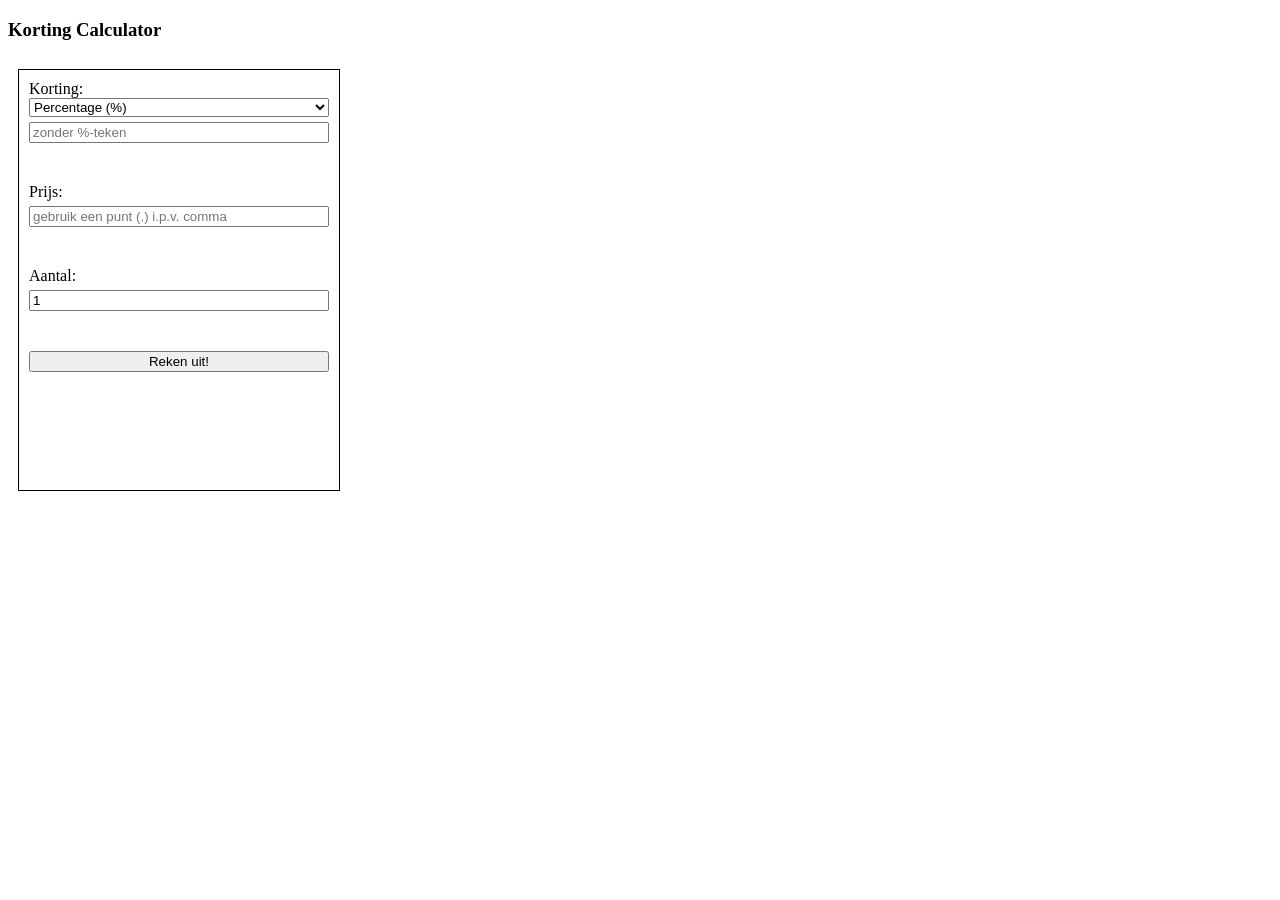
==== kortingCalculator.html @ cf7d1d80 "switched price and discount input fields" ====
<!DOCTYPE html>
<html lang="nl">
<head>
    <meta charset="UTF-8">
    <meta name="viewport" content="width=device-width, initial-scale=1.0">
    <link rel="stylesheet" href="styles.css">
    <title>Korting calculator</title>
</head>
<body>
  <h3>Korting Calculator</h3>
    <div class="mainContainer">
      <div class="calculatorContainer">
        <label for="discountType">Korting:</label>
        <select class="discountType" name="discountType" onchange="changeDiscountInput(this)">
          <option value="percentage">Percentage (%)</option>
          <option value="1plus1free">... + ... gratis</option>
        </select>
        <div class="discountContainer">
          <input type="text" class="discountInput" name="discountPercentage" placeholder="zonder %-teken">
        </div>
        <div class="discountPercentageError"></div>
        <label for="price">Prijs:</label>
        <input type="text" class="priceInput" name="price" placeholder="gebruik een punt (.) i.p.v. comma">
        <div class="priceError"></div>
        <label for="quantity">Aantal:</label>
        <input type="number" class="quantityInput" name="quantity" value="1">
        <div class="quantityError"></div>
        <button class="calculationButton" onclick="calculateDiscount(this)">Reken uit!</button>
        <div class="calculationMessage"></div>
      </div>

    </div>

</body>

  <script src="script.js"></script>
</body>
</html>
---- styles.css ----
.mainContainer {
  display: flex;
}

input {
  margin-top: 5px;
}

.calculatorContainer {
  border: 1px black;
  width: 300px;
  display: flex;
  flex-direction: column;
  border: solid;
  border-width: 1px;
  margin: 10px;
  padding: 10px;
  height: 400px;
}

.priceError, .discountPercentageError, .quantityError, .shippingCostError {
  height: 40px;
  color: red;
}

.discountContainer {
  display: flex;
  flex-direction: column;
}

.onePlusOne {
  display: flex;
  align-items: baseline;

}

.onePlusOneFreeItem, .onePlusOnePayedItem {
  width: 50px;
}

.shippingCostContainer {
  height: 80px;
}
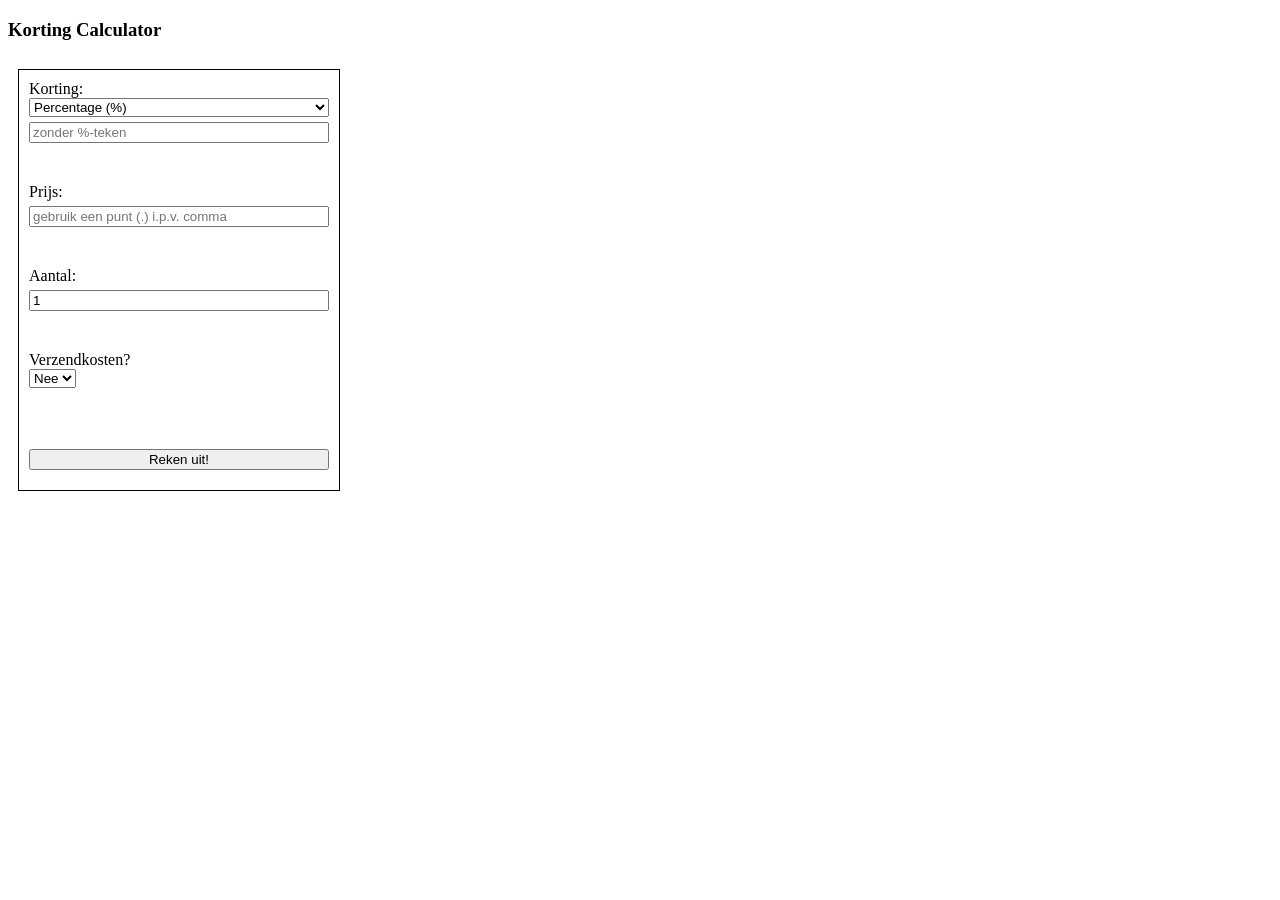
==== commit 6a6ec983: "Merge branch 'shipping-cost' merge shipping cost feature to main" ====
--- a/kortingCalculator.html
+++ b/kortingCalculator.html
@@ -12,7 +12,7 @@
       <div class="calculatorContainer">
         <label for="discountType">Korting:</label>
         <select class="discountType" name="discountType" onchange="changeDiscountInput(this)">
-          <option value="percentage">Percentage (%)</option>
+          <option value="percentage" selected="selected">Percentage (%)</option>
           <option value="1plus1free">... + ... gratis</option>
         </select>
         <div class="discountContainer">
@@ -25,6 +25,15 @@
         <label for="quantity">Aantal:</label>
         <input type="number" class="quantityInput" name="quantity" value="1">
         <div class="quantityError"></div>
+        <label for="hasShippingCost">Verzendkosten?</label>
+        <div class="shippingCostContainer">
+          <select name="hasShippingCost" class="hasShippingCost" onchange="addShippingCostInput(this)">
+            <option value="no"selected="selected">Nee</option>
+            <option value="yes">Ja</option>
+          </select>
+          <div class="shippingInputContainer"></div>
+          <div class="shippingCostError"></div>
+        </div>
         <button class="calculationButton" onclick="calculateDiscount(this)">Reken uit!</button>
         <div class="calculationMessage"></div>
       </div>
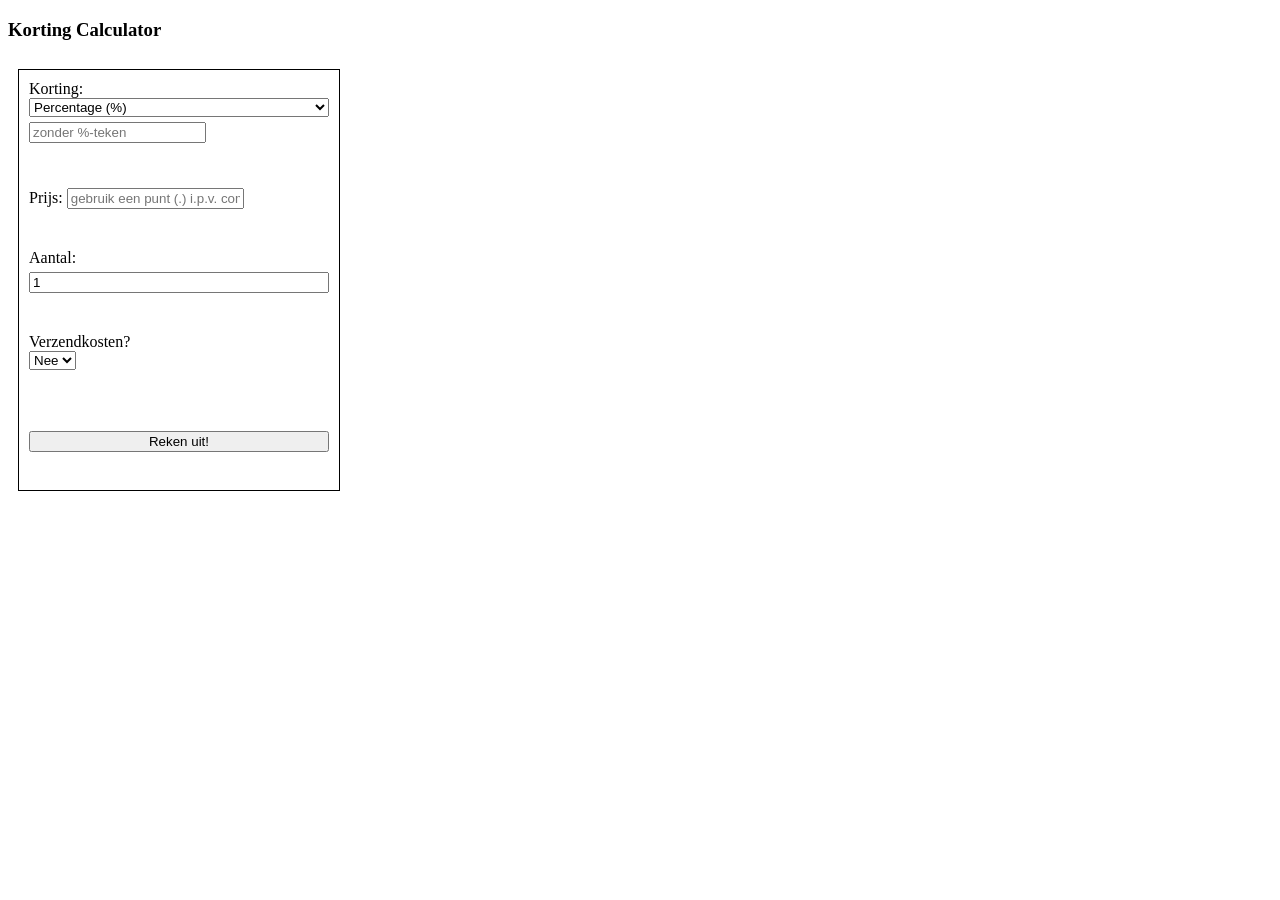
==== commit 5b12eae8: "changed discountContainer to discountAndPriceContainer" ====
--- a/kortingCalculator.html
+++ b/kortingCalculator.html
@@ -7,24 +7,38 @@
     <title>Korting calculator</title>
 </head>
 <body>
+
   <h3>Korting Calculator</h3>
+
     <div class="mainContainer">
+
+      <!-- calculator can easlily be copy+pasted and still work. Copy everything in "calculatorContainer" -->
       <div class="calculatorContainer">
+        <!-- discount type selector -->
         <label for="discountType">Korting:</label>
         <select class="discountType" name="discountType" onchange="changeDiscountInput(this)">
           <option value="percentage" selected="selected">Percentage (%)</option>
           <option value="1plus1free">... + ... gratis</option>
         </select>
-        <div class="discountContainer">
+        
+        <div class="discountAndPriceContainer">
+          <!-- discount input -->
           <input type="text" class="discountInput" name="discountPercentage" placeholder="zonder %-teken">
+
+          <div class="discountPercentageError"></div>
+
+          <!-- price input -->
+          <label for="price">Prijs:</label>
+          <input type="text" class="priceInput" name="price" placeholder="gebruik een punt (.) i.p.v. comma">
+          <div class="priceError"></div>
         </div>
-        <div class="discountPercentageError"></div>
-        <label for="price">Prijs:</label>
-        <input type="text" class="priceInput" name="price" placeholder="gebruik een punt (.) i.p.v. comma">
-        <div class="priceError"></div>
+
+        <!-- quantity input -->
         <label for="quantity">Aantal:</label>
         <input type="number" class="quantityInput" name="quantity" value="1">
         <div class="quantityError"></div>
+
+        <!-- shipping cost selector -->
         <label for="hasShippingCost">Verzendkosten?</label>
         <div class="shippingCostContainer">
           <select name="hasShippingCost" class="hasShippingCost" onchange="addShippingCostInput(this)">
@@ -34,14 +48,12 @@
           <div class="shippingInputContainer"></div>
           <div class="shippingCostError"></div>
         </div>
+        <!-- Calculation button (starts the calculation)-->
         <button class="calculationButton" onclick="calculateDiscount(this)">Reken uit!</button>
         <div class="calculationMessage"></div>
       </div>
-
     </div>
 
 </body>
-
-  <script src="script.js"></script>
-</body>
+<script src="script.js"></script>
 </html>
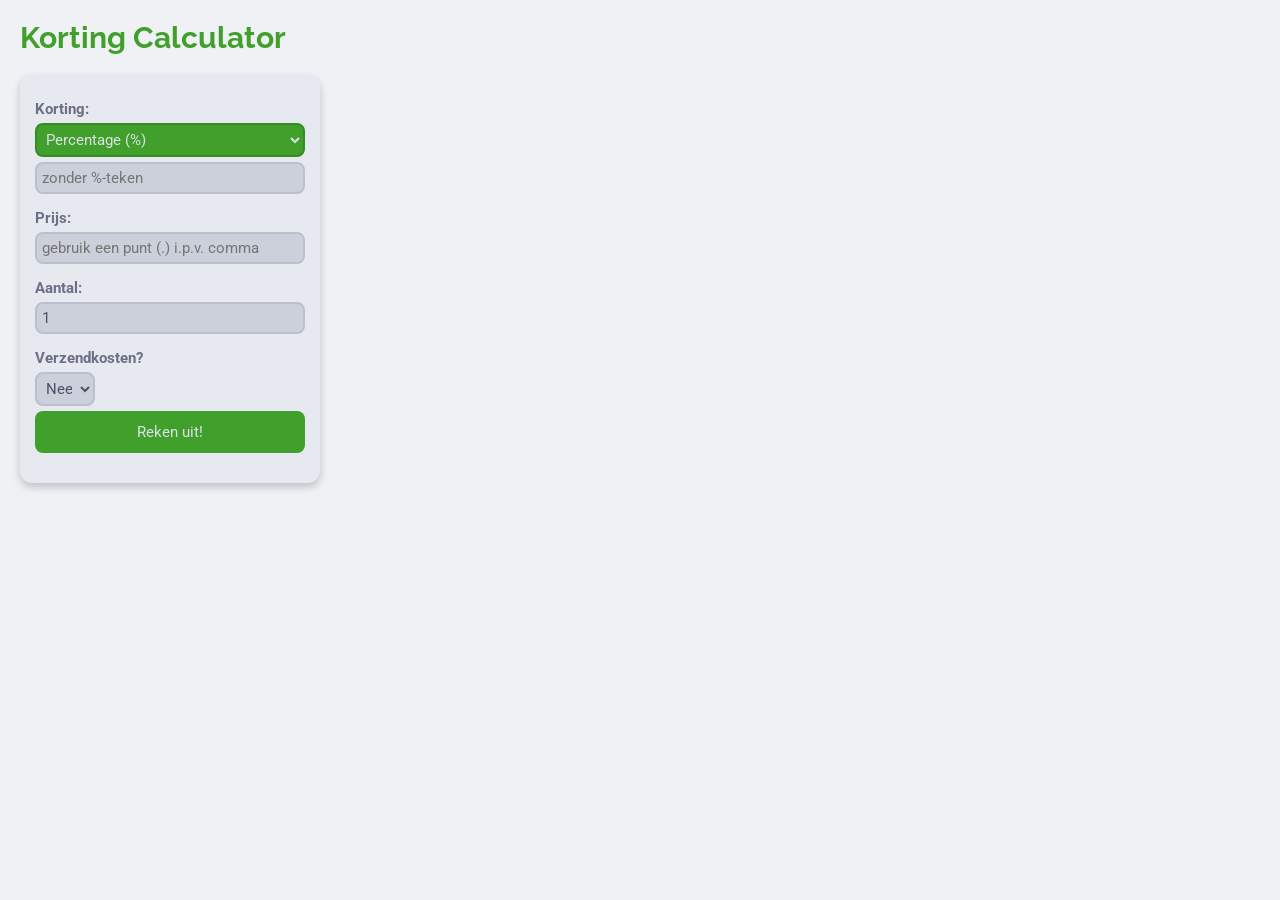
==== commit 13709fe9: "added css" ====
--- a/kortingCalculator.html
+++ b/kortingCalculator.html
@@ -4,6 +4,12 @@
     <meta charset="UTF-8">
     <meta name="viewport" content="width=device-width, initial-scale=1.0">
     <link rel="stylesheet" href="styles.css">
+    <link rel="preconnect" href="https://fonts.googleapis.com">
+    <link rel="preconnect" href="https://fonts.gstatic.com" crossorigin>
+    <link href="https://fonts.googleapis.com/css2?family=Josefin+Sans:ital,wght@0,100..700;1,100..700&family=Raleway:ital,wght@0,100..900;1,100..900&family=Roboto:ital,wght@0,100;0,300;0,400;0,500;0,700;0,900;1,100;1,300;1,400;1,500;1,700;1,900&display=swap" rel="stylesheet">
+    <link rel="preconnect" href="https://fonts.googleapis.com">
+    <link rel="preconnect" href="https://fonts.gstatic.com" crossorigin>
+    <link href="https://fonts.googleapis.com/css2?family=Raleway:ital,wght@0,100..900;1,100..900&display=swap" rel="stylesheet">
     <title>Korting calculator</title>
 </head>
 <body>
@@ -20,18 +26,16 @@
           <option value="percentage" selected="selected">Percentage (%)</option>
           <option value="1plus1free">... + ... gratis</option>
         </select>
-        
-        <div class="discountAndPriceContainer">
-          <!-- discount input -->
+        <!-- discount input -->
+        <div class="discountContainer">
           <input type="text" class="discountInput" name="discountPercentage" placeholder="zonder %-teken">
+        </div>
+        <div class="discountPercentageError"></div>
 
-          <div class="discountPercentageError"></div>
-
-          <!-- price input -->
-          <label for="price">Prijs:</label>
-          <input type="text" class="priceInput" name="price" placeholder="gebruik een punt (.) i.p.v. comma">
-          <div class="priceError"></div>
-        </div>
+        <!-- price input -->
+        <label for="price">Prijs:</label>
+        <input type="text" class="priceInput" name="price" placeholder="gebruik een punt (.) i.p.v. comma">
+        <div class="priceError"></div>
 
         <!-- quantity input -->
         <label for="quantity">Aantal:</label>
@@ -40,12 +44,14 @@
 
         <!-- shipping cost selector -->
         <label for="hasShippingCost">Verzendkosten?</label>
-        <div class="shippingCostContainer">
-          <select name="hasShippingCost" class="hasShippingCost" onchange="addShippingCostInput(this)">
-            <option value="no"selected="selected">Nee</option>
-            <option value="yes">Ja</option>
-          </select>
-          <div class="shippingInputContainer"></div>
+        <div>
+          <div class="shippingCostContainer">
+            <select name="hasShippingCost" class="hasShippingCost" onchange="addShippingCostInput(this)">
+              <option value="no"selected="selected">Nee</option>
+              <option value="yes">Ja</option>
+            </select>
+            <div class="shippingInputContainer"></div>
+        </div>
           <div class="shippingCostError"></div>
         </div>
         <!-- Calculation button (starts the calculation)-->
--- a/styles.css
+++ b/styles.css
@@ -1,43 +1,154 @@
-.mainContainer {
-  display: flex;
+
+
+:root {
+  /* catppuccin latte colors */
+  --crust: #dce0e8;
+  --mantle: #e6e9ef;
+  --base: #eff1f5;
+  --surface0: #ccd0da;
+  --surface1: #bcc0cc;
+  --overlay0: #9ca0b0;
+  --text: #4c4f69;
+  --subtext0: #6c6f85;
+  --green: #40a02b;
+  --red: #d20f39;
+
+  /* Extra colors */
+  --dark-green: #378A25;
+  --darker-green: #2E731F;
 }
 
-input {
+/* GENERAL */
+* {
+  margin: 0;
+  padding: 0;
+  box-sizing: border-box;
+  font-family: 'roboto', sans-serif;
+  font-size: 15px;
+}
+
+body {
+  background-color: var(--base);
+  color: var(--text);
+  display: flex;
+  flex-direction: column;
+}
+
+h3 {
+  font-family: "Raleway", sans-serif;
+  font-size: 30px;
+  color: var(--green);
+  margin: 20px;
+  
+}
+
+.calculatorContainer {
+  display: flex;
+  flex-direction: column;
+  background-color: var(--mantle);
+  padding: 15px;
+  border-radius: 12px;
+  box-shadow: 0 4px 8px rgba(0, 0, 0, 0.2);
+  width: 300px;
+  margin-left: 20px;
+}
+
+label {
+  font-weight: bold;
+  color: var(--subtext0);
+  margin-bottom: 5px;
+  margin-top: 10px;
+}
+
+input, select {
+  background-color: var(--surface0);
+  color: var(--text);
+  border: 2px solid var(--surface1);
+  padding: 5px;
+  border-radius: 8px;
+  width: 100%;
+  outline: none;
+  transition: border-color 0.3s ease;
+}
+
+.discountInput {
   margin-top: 5px;
 }
 
-.calculatorContainer {
-  border: 1px black;
-  width: 300px;
-  display: flex;
-  flex-direction: column;
-  border: solid;
-  border-width: 1px;
-  margin: 10px;
-  padding: 10px;
-  height: 400px;
-}
 
-.priceError, .discountPercentageError, .quantityError, .shippingCostError {
-  height: 40px;
-  color: red;
-}
-
-.discountContainer {
-  display: flex;
-  flex-direction: column;
+.discountType {
+  background-color: var(--green);
+  color: var(--crust);
+  border: 2px solid var(--dark-green);
 }
 
 .onePlusOne {
   display: flex;
   align-items: baseline;
-
+  margin: 5px;
 }
 
-.onePlusOneFreeItem, .onePlusOnePayedItem {
-  width: 50px;
+.onePlusOne div {
+  margin-right: 7px;
+}
+
+.onePlusOnePayedItem,
+.onePlusOneFreeItem {
+  width: 60px;
+  margin-right: 7px;
+}
+
+
+.discountPercentageError,
+.priceError,
+.quantityError,
+.shippingCostError {
+  color: var(--red);
+  height: 500x;
+  padding-top: 5px;
 }
 
 .shippingCostContainer {
-  height: 80px;
-}+  display: flex;
+}
+
+.hasShippingCost {
+  width: 60px;
+  margin-right: 5px;
+}
+
+.calculationButton {
+  background-color: var(--green);
+  color: var(--crust);
+  padding: 12px;
+  border: none;
+  border-radius: 8px;
+  cursor: pointer;
+  transition: background-color 0.3s ease;
+}
+
+.calculationButton:hover {
+  background-color: var(--dark-green);
+}
+
+.calculationButton:active {
+  background-color: var(--darker-green);
+}
+
+.calculationMessage {
+  margin-top: 15px;
+  color: var(--text);
+}
+
+s {
+  color: var(--overlay0);
+}
+
+em {
+  color: var(--green);
+  font-weight: bold;
+  font-style: normal;
+}
+
+
+
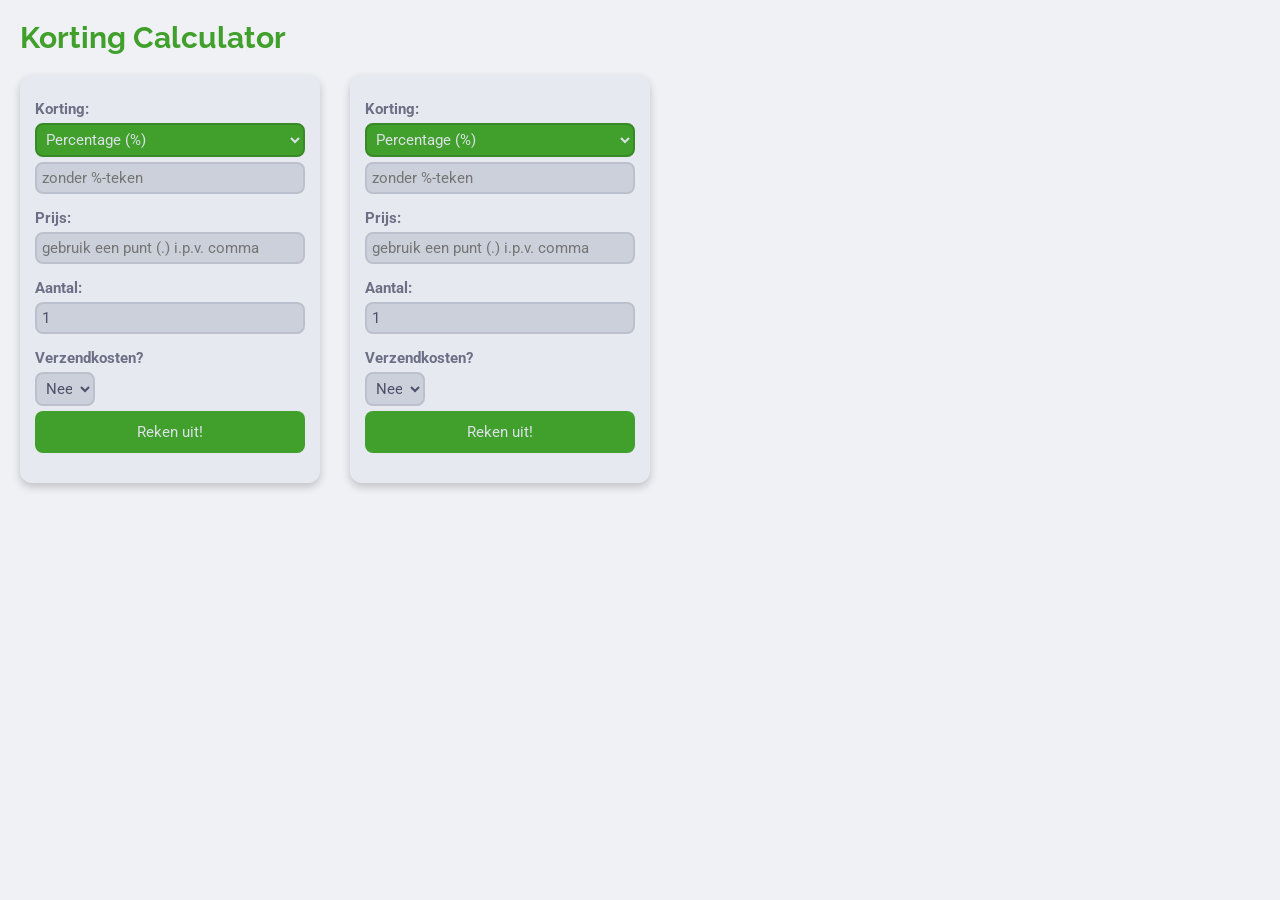
==== commit 33a78717: "two calculators on screen" ====
--- a/kortingCalculator.html
+++ b/kortingCalculator.html
@@ -6,10 +6,7 @@
     <link rel="stylesheet" href="styles.css">
     <link rel="preconnect" href="https://fonts.googleapis.com">
     <link rel="preconnect" href="https://fonts.gstatic.com" crossorigin>
-    <link href="https://fonts.googleapis.com/css2?family=Josefin+Sans:ital,wght@0,100..700;1,100..700&family=Raleway:ital,wght@0,100..900;1,100..900&family=Roboto:ital,wght@0,100;0,300;0,400;0,500;0,700;0,900;1,100;1,300;1,400;1,500;1,700;1,900&display=swap" rel="stylesheet">
-    <link rel="preconnect" href="https://fonts.googleapis.com">
-    <link rel="preconnect" href="https://fonts.gstatic.com" crossorigin>
-    <link href="https://fonts.googleapis.com/css2?family=Raleway:ital,wght@0,100..900;1,100..900&display=swap" rel="stylesheet">
+    <link href="https://fonts.googleapis.com/css2?family=Raleway:ital,wght@0,100..900;1,100..900&family=Roboto:ital,wght@0,100;0,300;0,400;0,500;0,700;0,900;1,100;1,300;1,400;1,500;1,700;1,900&display=swap" rel="stylesheet">
     <title>Korting calculator</title>
 </head>
 <body>
@@ -58,7 +55,51 @@
         <button class="calculationButton" onclick="calculateDiscount(this)">Reken uit!</button>
         <div class="calculationMessage"></div>
       </div>
+
+      <div class="calculatorContainer">
+        <!-- discount type selector -->
+        <label for="discountType">Korting:</label>
+        <select class="discountType" name="discountType" onchange="changeDiscountInput(this)">
+          <option value="percentage" selected="selected">Percentage (%)</option>
+          <option value="1plus1free">... + ... gratis</option>
+        </select>
+        <!-- discount input -->
+        <div class="discountContainer">
+          <input type="text" class="discountInput" name="discountPercentage" placeholder="zonder %-teken">
+        </div>
+        <div class="discountPercentageError"></div>
+
+        <!-- price input -->
+        <label for="price">Prijs:</label>
+        <input type="text" class="priceInput" name="price" placeholder="gebruik een punt (.) i.p.v. comma">
+        <div class="priceError"></div>
+
+        <!-- quantity input -->
+        <label for="quantity">Aantal:</label>
+        <input type="number" class="quantityInput" name="quantity" value="1">
+        <div class="quantityError"></div>
+
+        <!-- shipping cost selector -->
+        <label for="hasShippingCost">Verzendkosten?</label>
+        <div>
+          <div class="shippingCostContainer">
+            <select name="hasShippingCost" class="hasShippingCost" onchange="addShippingCostInput(this)">
+              <option value="no"selected="selected">Nee</option>
+              <option value="yes">Ja</option>
+            </select>
+            <div class="shippingInputContainer"></div>
+        </div>
+          <div class="shippingCostError"></div>
+        </div>
+        <!-- Calculation button (starts the calculation)-->
+        <button class="calculationButton" onclick="calculateDiscount(this)">Reken uit!</button>
+        <div class="calculationMessage"></div>
+      </div>
     </div>
+
+    </div>
+
+    
 
 </body>
 <script src="script.js"></script>
--- a/styles.css
+++ b/styles.css
@@ -1,5 +1,4 @@
-
-
+/* COLOR VARIABLES */
 :root {
   /* catppuccin latte colors */
   --crust: #dce0e8;
@@ -13,7 +12,7 @@
   --green: #40a02b;
   --red: #d20f39;
 
-  /* Extra colors */
+  /* extra colors */
   --dark-green: #378A25;
   --darker-green: #2E731F;
 }
@@ -34,6 +33,11 @@
   flex-direction: column;
 }
 
+.mainContainer {
+  display: flex;
+  gap: 10px;
+}
+
 h3 {
   font-family: "Raleway", sans-serif;
   font-size: 30px;
@@ -42,6 +46,7 @@
   
 }
 
+/* CALCULATOR GENERAL */
 .calculatorContainer {
   display: flex;
   flex-direction: column;
@@ -71,10 +76,10 @@
   transition: border-color 0.3s ease;
 }
 
+/* DISCOUNT TYPE */
 .discountInput {
   margin-top: 5px;
 }
-
 
 .discountType {
   background-color: var(--green);
@@ -82,6 +87,7 @@
   border: 2px solid var(--dark-green);
 }
 
+/* ONE PLUS ONE */
 .onePlusOne {
   display: flex;
   align-items: baseline;
@@ -98,7 +104,7 @@
   margin-right: 7px;
 }
 
-
+/* ERROR MESSAHES */
 .discountPercentageError,
 .priceError,
 .quantityError,
@@ -108,6 +114,7 @@
   padding-top: 5px;
 }
 
+/* SHIPPING COST */
 .shippingCostContainer {
   display: flex;
 }
@@ -117,6 +124,7 @@
   margin-right: 5px;
 }
 
+/* CALCULATION BUTTON */
 .calculationButton {
   background-color: var(--green);
   color: var(--crust);
@@ -135,6 +143,8 @@
   background-color: var(--darker-green);
 }
 
+
+/* CALCULATION MESSAGE */
 .calculationMessage {
   margin-top: 15px;
   color: var(--text);
